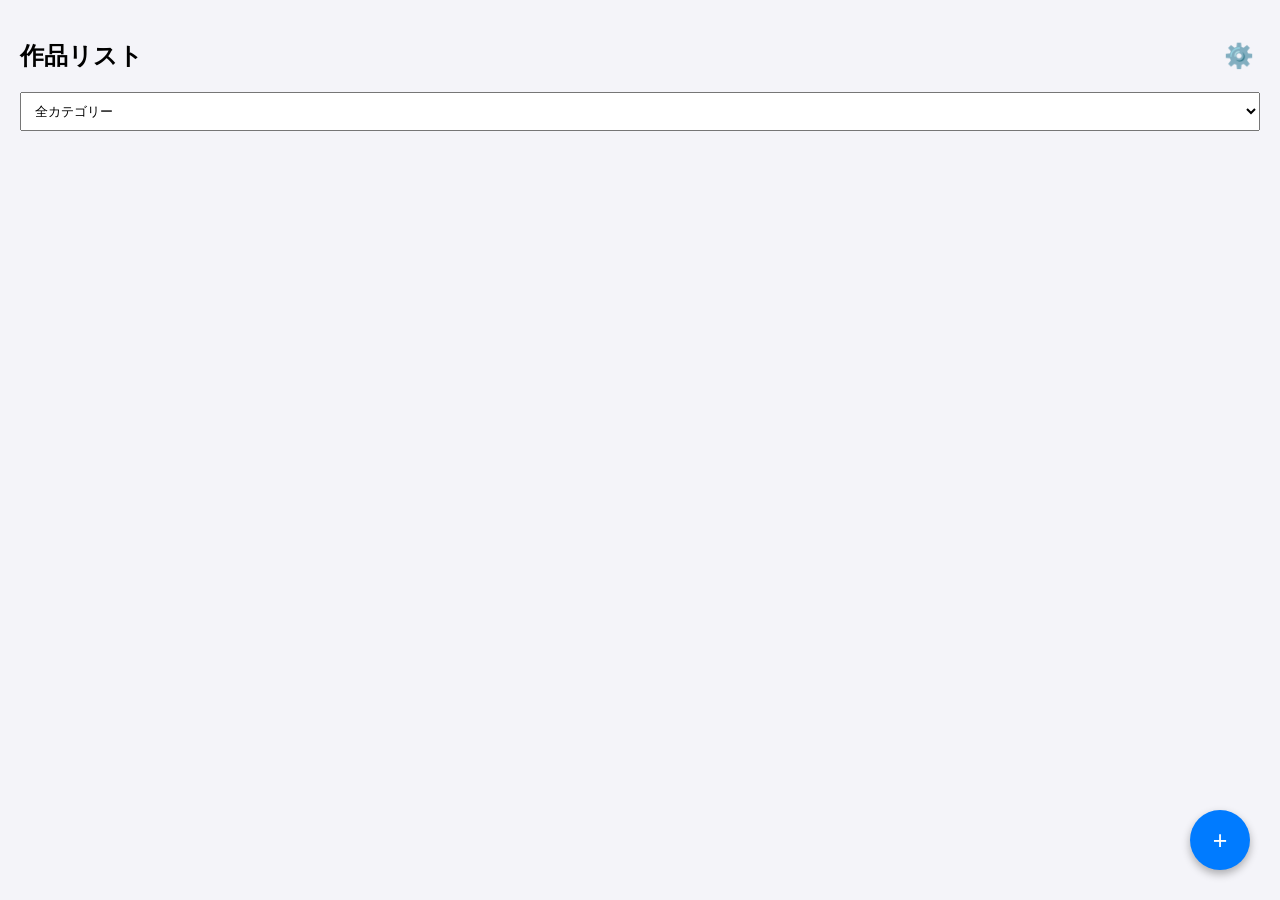
==== index.html @ 29b8ebf0 "Add files via upload" ====
<!DOCTYPE html>
<html lang="ja">
<head>
    <meta charset="UTF-8">
    <meta name="viewport" content="width=device-width, initial-scale=1.0">
    <title>編み物記録 - 整理版</title>
    <style>
        body { margin: 0; font-family: sans-serif; background: #f4f4f9; padding-bottom: 80px; }
        .tab-content { display: none; padding: 20px; }
        .tab-content.active { display: block; }
        .card { background: white; padding: 10px 15px; margin-bottom: 10px; border-radius: 8px; box-shadow: 0 1px 3px rgba(0,0,0,0.1); }
        .card-header { display: flex; justify-content: space-between; align-items: center; }
        .details { display: none; margin-top: 10px; padding-top: 10px; border-top: 1px solid #eee; }
        .btn { padding: 8px 12px; border: none; border-radius: 5px; cursor: pointer; color: white; }
        .fab { position: fixed; bottom: 30px; right: 30px; width: 60px; height: 60px; background: #007bff; color: white; border-radius: 50%; border: none; font-size: 25px; box-shadow: 0 4px 8px rgba(0,0,0,0.3); }
        input, select, textarea { padding: 10px; margin-bottom: 10px; width: 100%; box-sizing: border-box; }
    </style>
</head>
<body>

    <section id="home" class="tab-content active">
        <div style="display:flex; justify-content:space-between; align-items:center;">
            <h2>作品リスト</h2>
            <button onclick="showTab('config')" style="background:none; border:none; font-size:24px;">⚙️</button>
        </div>
        <select id="filterCategory" onchange="loadData()"><option value="全カテゴリー">全カテゴリー</option></select>
        
        <div id="list"></div>
        <button class="fab" onclick="prepareAdd()">+</button>
    </section>

    <section id="add" class="tab-content">
        <h2 id="formTitle">追加・編集</h2>
        <form id="knitForm">
            <input type="text" id="title" placeholder="作品名" required>
            <select id="categorySelect"></select>
            <input type="text" id="purpose" placeholder="目的">
            <input type="text" id="materials" placeholder="材料">
            <label>開始日</label><input type="date" id="startDate" required>
            <label>完了日</label><input type="date" id="endDate">
            <input type="file" id="photo" accept="image/*">
            <textarea id="memo" placeholder="メモ"></textarea>
            <button type="submit" class="btn" style="background:#28a745; width:100%;">保存する</button>
            <button type="button" class="btn" style="background:#6c757d; width:100%; margin-top:10px;" onclick="showTab('home')">戻る</button>
        </form>
    </section>

    <section id="config" class="tab-content">
        <h2>カテゴリー設定</h2>
        <input type="text" id="newCat" placeholder="新規カテゴリー">
        <button class="btn" style="background:#007bff;" onclick="addCategory()">追加</button>
        <div id="catList" style="margin-top:20px;"></div>
        <button class="btn" style="background:#6c757d; margin-top:20px;" onclick="showTab('home')">戻る</button>
    </section>

    <script>
        let knits = JSON.parse(localStorage.getItem('knits') || '[]');
        let categories = JSON.parse(localStorage.getItem('categories') || '["未分類", "小物", "ウェア"]');
        let editIndex = -1;

        function loadData() {
            const filter = document.getElementById('filterCategory').value;
            let filtered = (filter === "全カテゴリー") ? [...knits] : knits.filter(k => k.category === filter);
            
            // 制作中(endDate空)を上に
            filtered.sort((a,b) => (a.endDate ? 1 : -1));

            const listDiv = document.getElementById('list');
            listDiv.innerHTML = filtered.map((k, i) => {
                const idx = knits.indexOf(k);
                return `
                <div class="card">
                    <div class="card-header">
                        <strong>${k.title}</strong>
                        <button class="btn" style="background:#007bff;" onclick="toggleDetails(${i})">詳細</button>
                    </div>
                    <div id="details-${i}" class="details">
                        <p>カテゴリー: ${k.category}<br>目的: ${k.purpose}<br>材料: ${k.materials}<br>期間: ${k.startDate} ～ ${k.endDate || "..."}</p>
                        ${k.image ? `<img src="${k.image}" style="width:100px;">` : ''}
                        <button class="btn" style="background:#ffc107; margin-top:10px;" onclick="editItem(${idx})">編集</button>
                    </div>
                </div>`;
            }).join('');
        }

        function toggleDetails(i) {
            const el = document.getElementById(`details-${i}`);
            el.style.display = (el.style.display === 'block') ? 'none' : 'block';
        }

        // --- 以下、既存の保存・編集ロジック ---
        function prepareAdd() { editIndex = -1; document.getElementById('knitForm').reset(); showTab('add'); }
        function editItem(i) { editIndex = i; const k = knits[i]; document.getElementById('title').value=k.title; document.getElementById('categorySelect').value=k.category; document.getElementById('purpose').value=k.purpose; document.getElementById('materials').value=k.materials; document.getElementById('startDate').value=k.startDate; document.getElementById('endDate').value=k.endDate; document.getElementById('memo').value=k.memo; showTab('add'); }
        
        document.getElementById('knitForm').addEventListener('submit', (e) => {
            e.preventDefault();
            const item = { title:document.getElementById('title').value, category:document.getElementById('categorySelect').value, purpose:document.getElementById('purpose').value, materials:document.getElementById('materials').value, startDate:document.getElementById('startDate').value, endDate:document.getElementById('endDate').value, memo:document.getElementById('memo').value, image: knits[editIndex]?.image || null };
            if(editIndex !== -1) knits[editIndex] = item; else knits.push(item);
            localStorage.setItem('knits', JSON.stringify(knits));
            showTab('home'); loadData();
        });

        function showTab(id) { document.querySelectorAll('.tab-content').forEach(s => s.classList.remove('active')); document.getElementById(id).classList.add('active'); }
        document.getElementById('categorySelect').innerHTML = categories.map(c => `<option value="${c}">${c}</option>`).join('');
        document.getElementById('filterCategory').innerHTML = ['全カテゴリー', ...categories].map(c => `<option value="${c}">${c}</option>`).join('');
        loadData();
    </script>
</body>
</html>
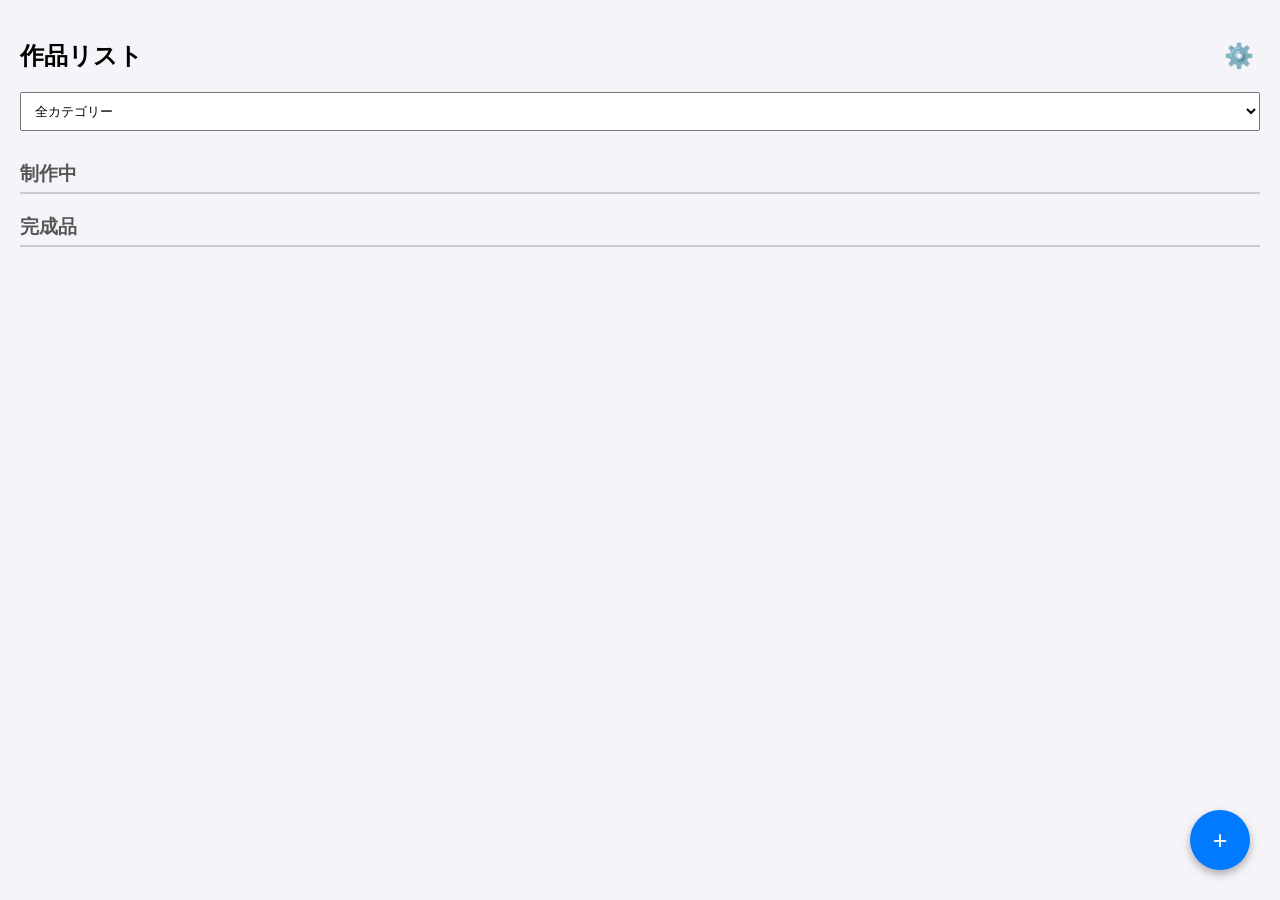
==== commit a1f7efc0: "Add files via upload" ====
--- a/index.html
+++ b/index.html
@@ -3,7 +3,7 @@
 <head>
     <meta charset="UTF-8">
     <meta name="viewport" content="width=device-width, initial-scale=1.0">
-    <title>編み物記録 - 整理版</title>
+    <title>編み物記録 - セクション分け版</title>
     <style>
         body { margin: 0; font-family: sans-serif; background: #f4f4f9; padding-bottom: 80px; }
         .tab-content { display: none; padding: 20px; }
@@ -14,6 +14,7 @@
         .btn { padding: 8px 12px; border: none; border-radius: 5px; cursor: pointer; color: white; }
         .fab { position: fixed; bottom: 30px; right: 30px; width: 60px; height: 60px; background: #007bff; color: white; border-radius: 50%; border: none; font-size: 25px; box-shadow: 0 4px 8px rgba(0,0,0,0.3); }
         input, select, textarea { padding: 10px; margin-bottom: 10px; width: 100%; box-sizing: border-box; }
+        .section-title { margin-top: 20px; color: #555; border-bottom: 2px solid #ccc; padding-bottom: 5px; }
     </style>
 </head>
 <body>
@@ -25,85 +26,58 @@
         </div>
         <select id="filterCategory" onchange="loadData()"><option value="全カテゴリー">全カテゴリー</option></select>
         
-        <div id="list"></div>
+        <h3 class="section-title">制作中</h3>
+        <div id="list-working"></div>
+        <h3 class="section-title">完成品</h3>
+        <div id="list-completed"></div>
+
         <button class="fab" onclick="prepareAdd()">+</button>
     </section>
 
-    <section id="add" class="tab-content">
-        <h2 id="formTitle">追加・編集</h2>
-        <form id="knitForm">
-            <input type="text" id="title" placeholder="作品名" required>
-            <select id="categorySelect"></select>
-            <input type="text" id="purpose" placeholder="目的">
-            <input type="text" id="materials" placeholder="材料">
-            <label>開始日</label><input type="date" id="startDate" required>
-            <label>完了日</label><input type="date" id="endDate">
-            <input type="file" id="photo" accept="image/*">
-            <textarea id="memo" placeholder="メモ"></textarea>
-            <button type="submit" class="btn" style="background:#28a745; width:100%;">保存する</button>
-            <button type="button" class="btn" style="background:#6c757d; width:100%; margin-top:10px;" onclick="showTab('home')">戻る</button>
-        </form>
-    </section>
-
-    <section id="config" class="tab-content">
-        <h2>カテゴリー設定</h2>
-        <input type="text" id="newCat" placeholder="新規カテゴリー">
-        <button class="btn" style="background:#007bff;" onclick="addCategory()">追加</button>
-        <div id="catList" style="margin-top:20px;"></div>
-        <button class="btn" style="background:#6c757d; margin-top:20px;" onclick="showTab('home')">戻る</button>
-    </section>
-
     <script>
-        let knits = JSON.parse(localStorage.getItem('knits') || '[]');
-        let categories = JSON.parse(localStorage.getItem('categories') || '["未分類", "小物", "ウェア"]');
-        let editIndex = -1;
+        // ... (省略: 他の関数はそのまま)
 
         function loadData() {
             const filter = document.getElementById('filterCategory').value;
             let filtered = (filter === "全カテゴリー") ? [...knits] : knits.filter(k => k.category === filter);
             
-            // 制作中(endDate空)を上に
-            filtered.sort((a,b) => (a.endDate ? 1 : -1));
+            const workingDiv = document.getElementById('list-working');
+            const completedDiv = document.getElementById('list-completed');
+            
+            let workingHtml = "";
+            let completedHtml = "";
 
-            const listDiv = document.getElementById('list');
-            listDiv.innerHTML = filtered.map((k, i) => {
+            filtered.forEach((k, i) => {
                 const idx = knits.indexOf(k);
-                return `
+                const html = `
                 <div class="card">
                     <div class="card-header">
                         <strong>${k.title}</strong>
-                        <button class="btn" style="background:#007bff;" onclick="toggleDetails(${i})">詳細</button>
+                        <button class="btn" style="background:#007bff;" onclick="toggleDetails(${idx})">詳細</button>
                     </div>
-                    <div id="details-${i}" class="details">
-                        <p>カテゴリー: ${k.category}<br>目的: ${k.purpose}<br>材料: ${k.materials}<br>期間: ${k.startDate} ～ ${k.endDate || "..."}</p>
-                        ${k.image ? `<img src="${k.image}" style="width:100px;">` : ''}
-                        <button class="btn" style="background:#ffc107; margin-top:10px;" onclick="editItem(${idx})">編集</button>
+                    <div id="details-${idx}" class="details">
+                        <p>カテゴリー: ${k.category}<br>目的: ${k.purpose}<br>期間: ${k.startDate} ～ ${k.endDate || "..."}</p>
+                        <button class="btn" style="background:#ffc107;" onclick="editItem(${idx})">編集</button>
                     </div>
                 </div>`;
-            }).join('');
+
+                if (!k.endDate || k.endDate === "") {
+                    workingHtml += html;
+                } else {
+                    completedHtml += html;
+                }
+            });
+
+            workingDiv.innerHTML = workingHtml || '<p style="font-size:0.8em;">なし</p>';
+            completedDiv.innerHTML = completedHtml || '<p style="font-size:0.8em;">なし</p>';
         }
 
         function toggleDetails(i) {
             const el = document.getElementById(`details-${i}`);
             el.style.display = (el.style.display === 'block') ? 'none' : 'block';
         }
-
-        // --- 以下、既存の保存・編集ロジック ---
-        function prepareAdd() { editIndex = -1; document.getElementById('knitForm').reset(); showTab('add'); }
-        function editItem(i) { editIndex = i; const k = knits[i]; document.getElementById('title').value=k.title; document.getElementById('categorySelect').value=k.category; document.getElementById('purpose').value=k.purpose; document.getElementById('materials').value=k.materials; document.getElementById('startDate').value=k.startDate; document.getElementById('endDate').value=k.endDate; document.getElementById('memo').value=k.memo; showTab('add'); }
         
-        document.getElementById('knitForm').addEventListener('submit', (e) => {
-            e.preventDefault();
-            const item = { title:document.getElementById('title').value, category:document.getElementById('categorySelect').value, purpose:document.getElementById('purpose').value, materials:document.getElementById('materials').value, startDate:document.getElementById('startDate').value, endDate:document.getElementById('endDate').value, memo:document.getElementById('memo').value, image: knits[editIndex]?.image || null };
-            if(editIndex !== -1) knits[editIndex] = item; else knits.push(item);
-            localStorage.setItem('knits', JSON.stringify(knits));
-            showTab('home'); loadData();
-        });
-
-        function showTab(id) { document.querySelectorAll('.tab-content').forEach(s => s.classList.remove('active')); document.getElementById(id).classList.add('active'); }
-        document.getElementById('categorySelect').innerHTML = categories.map(c => `<option value="${c}">${c}</option>`).join('');
-        document.getElementById('filterCategory').innerHTML = ['全カテゴリー', ...categories].map(c => `<option value="${c}">${c}</option>`).join('');
-        loadData();
+        // ... (以下、前回同様のロジック)
     </script>
 </body>
 </html>
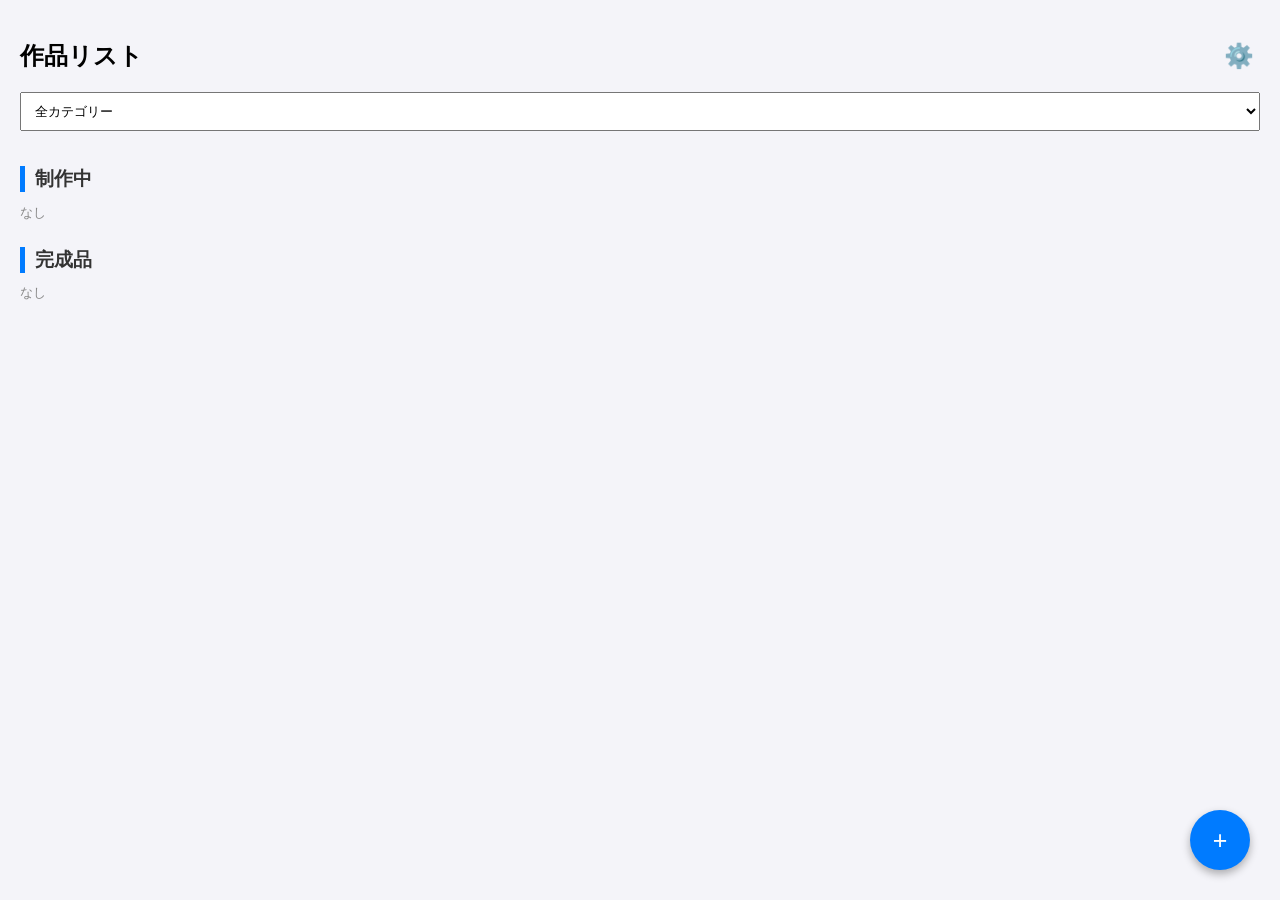
==== commit 7dbe0f5f: "Add files via upload" ====
--- a/index.html
+++ b/index.html
@@ -3,18 +3,18 @@
 <head>
     <meta charset="UTF-8">
     <meta name="viewport" content="width=device-width, initial-scale=1.0">
-    <title>編み物記録 - セクション分け版</title>
+    <title>編み物記録 - 整理版</title>
     <style>
         body { margin: 0; font-family: sans-serif; background: #f4f4f9; padding-bottom: 80px; }
         .tab-content { display: none; padding: 20px; }
         .tab-content.active { display: block; }
         .card { background: white; padding: 10px 15px; margin-bottom: 10px; border-radius: 8px; box-shadow: 0 1px 3px rgba(0,0,0,0.1); }
         .card-header { display: flex; justify-content: space-between; align-items: center; }
-        .details { display: none; margin-top: 10px; padding-top: 10px; border-top: 1px solid #eee; }
+        .details { display: none; margin-top: 10px; padding-top: 10px; border-border-top: 1px solid #eee; }
         .btn { padding: 8px 12px; border: none; border-radius: 5px; cursor: pointer; color: white; }
         .fab { position: fixed; bottom: 30px; right: 30px; width: 60px; height: 60px; background: #007bff; color: white; border-radius: 50%; border: none; font-size: 25px; box-shadow: 0 4px 8px rgba(0,0,0,0.3); }
         input, select, textarea { padding: 10px; margin-bottom: 10px; width: 100%; box-sizing: border-box; }
-        .section-title { margin-top: 20px; color: #555; border-bottom: 2px solid #ccc; padding-bottom: 5px; }
+        .section-title { margin-top: 25px; margin-bottom: 10px; color: #333; border-left: 5px solid #007bff; padding-left: 10px; }
     </style>
 </head>
 <body>
@@ -28,18 +28,45 @@
         
         <h3 class="section-title">制作中</h3>
         <div id="list-working"></div>
+        
         <h3 class="section-title">完成品</h3>
         <div id="list-completed"></div>
 
         <button class="fab" onclick="prepareAdd()">+</button>
     </section>
 
+    <section id="add" class="tab-content">
+        <h2 id="formTitle">追加・編集</h2>
+        <form id="knitForm">
+            <input type="text" id="title" placeholder="作品名" required>
+            <select id="categorySelect"></select>
+            <input type="text" id="purpose" placeholder="目的">
+            <input type="text" id="materials" placeholder="材料">
+            <label>開始日</label><input type="date" id="startDate" required>
+            <label>完了日</label><input type="date" id="endDate">
+            <input type="file" id="photo" accept="image/*">
+            <textarea id="memo" placeholder="メモ"></textarea>
+            <button type="submit" class="btn" style="background:#28a745; width:100%;">保存する</button>
+            <button type="button" class="btn" style="background:#6c757d; width:100%; margin-top:10px;" onclick="showTab('home')">戻る</button>
+        </form>
+    </section>
+
+    <section id="config" class="tab-content">
+        <h2>カテゴリー設定</h2>
+        <input type="text" id="newCat" placeholder="新規カテゴリー">
+        <button class="btn" style="background:#007bff;" onclick="addCategory()">追加</button>
+        <div id="catList" style="margin-top:20px;"></div>
+        <button class="btn" style="background:#6c757d; margin-top:20px;" onclick="showTab('home')">戻る</button>
+    </section>
+
     <script>
-        // ... (省略: 他の関数はそのまま)
+        let knits = JSON.parse(localStorage.getItem('knits') || '[]');
+        let categories = JSON.parse(localStorage.getItem('categories') || '["未分類", "小物", "ウェア"]');
+        let editIndex = -1;
 
         function loadData() {
             const filter = document.getElementById('filterCategory').value;
-            let filtered = (filter === "全カテゴリー") ? [...knits] : knits.filter(k => k.category === filter);
+            const filtered = (filter === "全カテゴリー") ? [...knits] : knits.filter(k => k.category === filter);
             
             const workingDiv = document.getElementById('list-working');
             const completedDiv = document.getElementById('list-completed');
@@ -56,8 +83,9 @@
                         <button class="btn" style="background:#007bff;" onclick="toggleDetails(${idx})">詳細</button>
                     </div>
                     <div id="details-${idx}" class="details">
-                        <p>カテゴリー: ${k.category}<br>目的: ${k.purpose}<br>期間: ${k.startDate} ～ ${k.endDate || "..."}</p>
-                        <button class="btn" style="background:#ffc107;" onclick="editItem(${idx})">編集</button>
+                        <p>カテゴリー: ${k.category}<br>目的: ${k.purpose}<br>材料: ${k.materials}<br>期間: ${k.startDate} ～ ${k.endDate || "..."}</p>
+                        ${k.image ? `<img src="${k.image}" style="width:100px;">` : ''}
+                        <button class="btn" style="background:#ffc107; margin-top:10px;" onclick="editItem(${idx})">編集</button>
                     </div>
                 </div>`;
 
@@ -68,16 +96,37 @@
                 }
             });
 
-            workingDiv.innerHTML = workingHtml || '<p style="font-size:0.8em;">なし</p>';
-            completedDiv.innerHTML = completedHtml || '<p style="font-size:0.8em;">なし</p>';
+            workingDiv.innerHTML = workingHtml || '<p style="font-size:0.8em; color:#888;">なし</p>';
+            completedDiv.innerHTML = completedHtml || '<p style="font-size:0.8em; color:#888;">なし</p>';
         }
 
         function toggleDetails(i) {
             const el = document.getElementById(`details-${i}`);
             el.style.display = (el.style.display === 'block') ? 'none' : 'block';
         }
+
+        function prepareAdd() { editIndex = -1; document.getElementById('knitForm').reset(); showTab('add'); }
+        function editItem(i) { editIndex = i; const k = knits[i]; document.getElementById('title').value=k.title; document.getElementById('categorySelect').value=k.category; document.getElementById('purpose').value=k.purpose; document.getElementById('materials').value=k.materials; document.getElementById('startDate').value=k.startDate; document.getElementById('endDate').value=k.endDate; document.getElementById('memo').value=k.memo; showTab('add'); }
         
-        // ... (以下、前回同様のロジック)
+        document.getElementById('knitForm').addEventListener('submit', (e) => {
+            e.preventDefault();
+            const item = { title:document.getElementById('title').value, category:document.getElementById('categorySelect').value, purpose:document.getElementById('purpose').value, materials:document.getElementById('materials').value, startDate:document.getElementById('startDate').value, endDate:document.getElementById('endDate').value, memo:document.getElementById('memo').value, image: knits[editIndex]?.image || null };
+            if(editIndex !== -1) knits[editIndex] = item; else knits.push(item);
+            localStorage.setItem('knits', JSON.stringify(knits));
+            showTab('home'); loadData();
+        });
+
+        function showTab(id) { document.querySelectorAll('.tab-content').forEach(s => s.classList.remove('active')); document.getElementById(id).classList.add('active'); }
+        function updateUI() {
+            document.getElementById('categorySelect').innerHTML = categories.map(c => `<option value="${c}">${c}</option>`).join('');
+            document.getElementById('filterCategory').innerHTML = ['全カテゴリー', ...categories].map(c => `<option value="${c}">${c}</option>`).join('');
+            document.getElementById('catList').innerHTML = categories.map((c, i) => `<div style="margin-bottom:10px;">${c} ${i>0 ? `<button onclick="deleteCategory(${i})">削除</button>` : ''}</div>`).join('');
+            loadData();
+        }
+        function addCategory() { const val = document.getElementById('newCat').value.trim(); if(val && !categories.includes(val)) { categories.push(val); localStorage.setItem('categories', JSON.stringify(categories)); updateUI(); } }
+        function deleteCategory(i) { categories.splice(i, 1); localStorage.setItem('categories', JSON.stringify(categories)); updateUI(); }
+        
+        updateUI();
     </script>
 </body>
 </html>
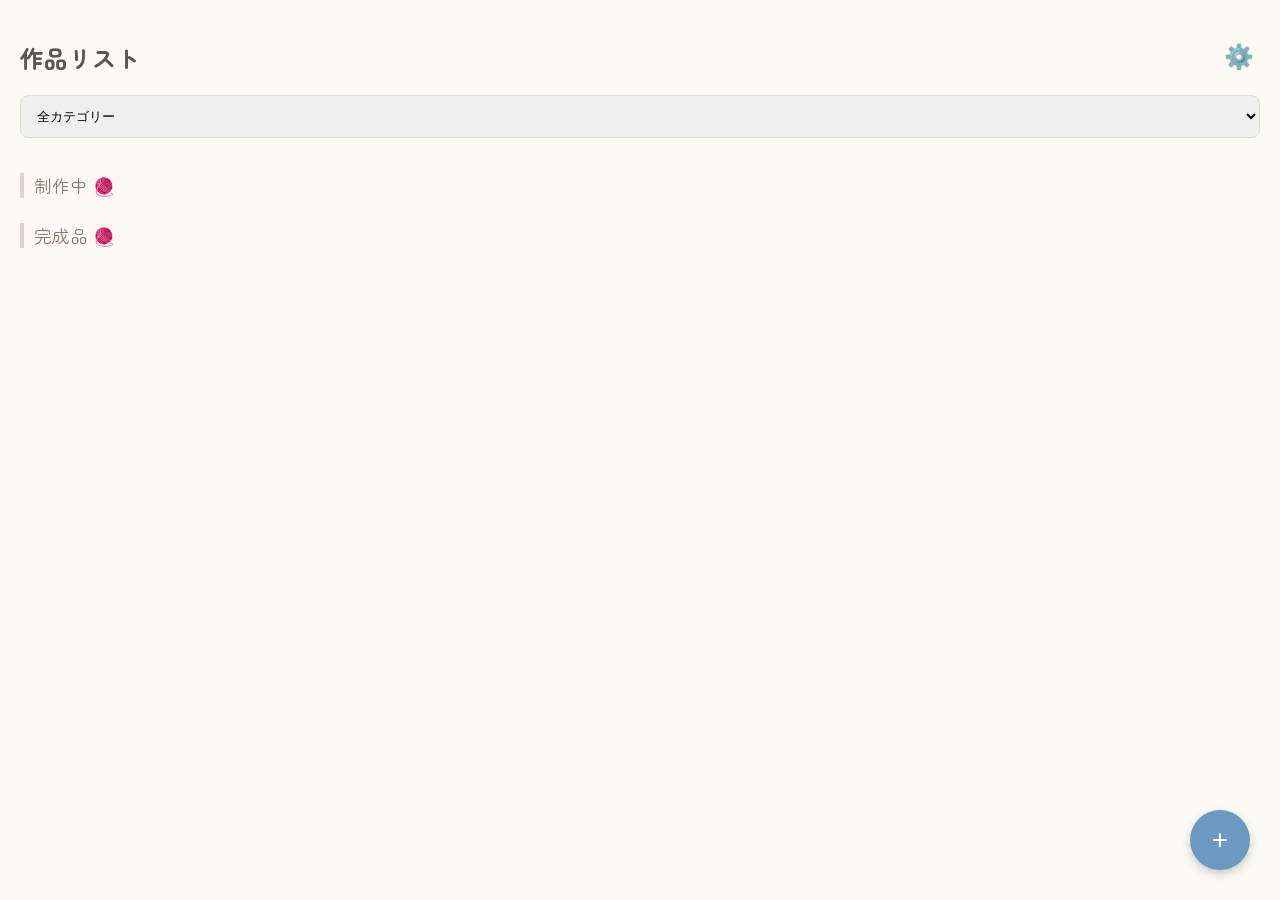
==== commit 1ef02078: "Add files via upload" ====
--- a/index.html
+++ b/index.html
@@ -3,18 +3,24 @@
 <head>
     <meta charset="UTF-8">
     <meta name="viewport" content="width=device-width, initial-scale=1.0">
-    <title>編み物記録 - 整理版</title>
+    <title>編み物記録 - 完全版</title>
+    <link href="https://fonts.googleapis.com/css2?family=Zen+Maru+Gothic:wght@400;700&display=swap" rel="stylesheet">
     <style>
-        body { margin: 0; font-family: sans-serif; background: #f4f4f9; padding-bottom: 80px; }
+        body { margin: 0; font-family: 'Zen Maru Gothic', sans-serif; background-color: #fdfaf5; color: #5d554d; padding-bottom: 100px; }
         .tab-content { display: none; padding: 20px; }
         .tab-content.active { display: block; }
-        .card { background: white; padding: 10px 15px; margin-bottom: 10px; border-radius: 8px; box-shadow: 0 1px 3px rgba(0,0,0,0.1); }
-        .card-header { display: flex; justify-content: space-between; align-items: center; }
-        .details { display: none; margin-top: 10px; padding-top: 10px; border-border-top: 1px solid #eee; }
-        .btn { padding: 8px 12px; border: none; border-radius: 5px; cursor: pointer; color: white; }
-        .fab { position: fixed; bottom: 30px; right: 30px; width: 60px; height: 60px; background: #007bff; color: white; border-radius: 50%; border: none; font-size: 25px; box-shadow: 0 4px 8px rgba(0,0,0,0.3); }
-        input, select, textarea { padding: 10px; margin-bottom: 10px; width: 100%; box-sizing: border-box; }
-        .section-title { margin-top: 25px; margin-bottom: 10px; color: #333; border-left: 5px solid #007bff; padding-left: 10px; }
+        
+        /* カードデザイン（写真サイズを小さく） */
+        .card { background: #ffffff; margin: 10px 0; padding: 10px; border-radius: 15px; border: 1px solid #efeae3; display: flex; align-items: center; box-shadow: 0 2px 5px rgba(0,0,0,0.03); }
+        .card img { width: 50px; height: 50px; border-radius: 8px; object-fit: cover; margin-right: 12px; }
+        .details { display: none; background: #fffdfa; padding: 15px; border-radius: 0 0 15px 15px; margin: -10px 5px 15px 5px; border: 1px solid #efeae3; border-top: none; }
+        
+        .btn { background: #8aa9c6; color: white; border-radius: 20px; border: none; padding: 8px 16px; font-weight: bold; cursor: pointer; }
+        .more-btn { display: block; width: 100%; margin: 10px 0; background: #eee; color: #555; }
+        .fab { position: fixed; bottom: 30px; right: 30px; width: 60px; height: 60px; background: #6a9ac2; color: white; border-radius: 50%; border: none; font-size: 28px; box-shadow: 0 4px 10px rgba(0,0,0,0.2); }
+        
+        input, select, textarea { padding: 12px; margin-bottom: 10px; width: 100%; border: 1px solid #ddd; border-radius: 8px; box-sizing: border-box; }
+        .section-title { font-size: 1.1rem; color: #8b796d; margin-top: 25px; margin-bottom: 5px; border-left: 4px solid #dcd3c9; padding-left: 10px; }
     </style>
 </head>
 <body>
@@ -26,17 +32,19 @@
         </div>
         <select id="filterCategory" onchange="loadData()"><option value="全カテゴリー">全カテゴリー</option></select>
         
-        <h3 class="section-title">制作中</h3>
+        <div class="section-title">制作中 🧶</div>
         <div id="list-working"></div>
+        <button id="more-working" class="btn more-btn" style="display:none;" onclick="showMore('working')">もっと見る</button>
         
-        <h3 class="section-title">完成品</h3>
+        <div class="section-title">完成品 🧶</div>
         <div id="list-completed"></div>
+        <button id="more-completed" class="btn more-btn" style="display:none;" onclick="showMore('completed')">もっと見る</button>
 
         <button class="fab" onclick="prepareAdd()">+</button>
     </section>
 
     <section id="add" class="tab-content">
-        <h2 id="formTitle">追加・編集</h2>
+        <h2>追加・編集</h2>
         <form id="knitForm">
             <input type="text" id="title" placeholder="作品名" required>
             <select id="categorySelect"></select>
@@ -46,17 +54,17 @@
             <label>完了日</label><input type="date" id="endDate">
             <input type="file" id="photo" accept="image/*">
             <textarea id="memo" placeholder="メモ"></textarea>
-            <button type="submit" class="btn" style="background:#28a745; width:100%;">保存する</button>
-            <button type="button" class="btn" style="background:#6c757d; width:100%; margin-top:10px;" onclick="showTab('home')">戻る</button>
+            <button type="submit" class="btn" style="width:100%;">保存する</button>
+            <button type="button" class="btn" style="background:#a9a9a9; width:100%; margin-top:10px;" onclick="showTab('home')">戻る</button>
         </form>
     </section>
 
     <section id="config" class="tab-content">
         <h2>カテゴリー設定</h2>
         <input type="text" id="newCat" placeholder="新規カテゴリー">
-        <button class="btn" style="background:#007bff;" onclick="addCategory()">追加</button>
+        <button class="btn" onclick="addCategory()">追加</button>
         <div id="catList" style="margin-top:20px;"></div>
-        <button class="btn" style="background:#6c757d; margin-top:20px;" onclick="showTab('home')">戻る</button>
+        <button class="btn" style="background:#a9a9a9; margin-top:20px;" onclick="showTab('home')">戻る</button>
     </section>
 
     <script>
@@ -66,61 +74,71 @@
 
         function loadData() {
             const filter = document.getElementById('filterCategory').value;
-            const filtered = (filter === "全カテゴリー") ? [...knits] : knits.filter(k => k.category === filter);
-            
-            const workingDiv = document.getElementById('list-working');
-            const completedDiv = document.getElementById('list-completed');
-            
-            let workingHtml = "";
-            let completedHtml = "";
-
-            filtered.forEach((k, i) => {
-                const idx = knits.indexOf(k);
-                const html = `
-                <div class="card">
-                    <div class="card-header">
-                        <strong>${k.title}</strong>
-                        <button class="btn" style="background:#007bff;" onclick="toggleDetails(${idx})">詳細</button>
-                    </div>
-                    <div id="details-${idx}" class="details">
-                        <p>カテゴリー: ${k.category}<br>目的: ${k.purpose}<br>材料: ${k.materials}<br>期間: ${k.startDate} ～ ${k.endDate || "..."}</p>
-                        ${k.image ? `<img src="${k.image}" style="width:100px;">` : ''}
-                        <button class="btn" style="background:#ffc107; margin-top:10px;" onclick="editItem(${idx})">編集</button>
-                    </div>
-                </div>`;
-
-                if (!k.endDate || k.endDate === "") {
-                    workingHtml += html;
-                } else {
-                    completedHtml += html;
-                }
-            });
-
-            workingDiv.innerHTML = workingHtml || '<p style="font-size:0.8em; color:#888;">なし</p>';
-            completedDiv.innerHTML = completedHtml || '<p style="font-size:0.8em; color:#888;">なし</p>';
+            const filtered = (filter === "全カテゴリー") ? knits : knits.filter(k => k.category === filter);
+            renderList('working', filtered.filter(k => !k.endDate));
+            renderList('completed', filtered.filter(k => k.endDate));
         }
 
-        function toggleDetails(i) {
-            const el = document.getElementById(`details-${i}`);
-            el.style.display = (el.style.display === 'block') ? 'none' : 'block';
+        function renderList(type, data) {
+            const container = document.getElementById(`list-${type}`);
+            container.innerHTML = "";
+            data.forEach((k, i) => {
+                const originalIndex = knits.indexOf(k);
+                const displayStyle = i >= 3 ? 'display:none;' : '';
+                container.innerHTML += `
+                <div class="card item-${type}" style="${displayStyle}">
+                    ${k.image ? `<img src="${k.image}">` : '<div style="width:50px; height:50px; background:#eee; margin-right:12px; border-radius:8px;"></div>'}
+                    <div style="flex-grow:1;"><strong>${k.title}</strong><br><small>${k.category}</small></div>
+                    <button class="btn" onclick="toggleDetails(${originalIndex})">詳細</button>
+                </div>
+                <div id="details-${originalIndex}" class="details">
+                    <p>目的: ${k.purpose}<br>材料: ${k.materials}<br>期間: ${k.startDate} ～ ${k.endDate || "..."}</p>
+                    <button class="btn" style="background:#ffc107;" onclick="editItem(${originalIndex})">編集</button>
+                </div>`;
+            });
+            document.getElementById(`more-${type}`).style.display = data.length > 3 ? 'block' : 'none';
         }
 
-        function prepareAdd() { editIndex = -1; document.getElementById('knitForm').reset(); showTab('add'); }
-        function editItem(i) { editIndex = i; const k = knits[i]; document.getElementById('title').value=k.title; document.getElementById('categorySelect').value=k.category; document.getElementById('purpose').value=k.purpose; document.getElementById('materials').value=k.materials; document.getElementById('startDate').value=k.startDate; document.getElementById('endDate').value=k.endDate; document.getElementById('memo').value=k.memo; showTab('add'); }
+        function showMore(type) {
+            document.querySelectorAll(`.item-${type}`).forEach(el => el.style.display = 'flex');
+            document.getElementById(`more-${type}`).style.display = 'none';
+        }
+
+        function toggleDetails(i) { const el = document.getElementById(`details-${i}`); el.style.display = (el.style.display === 'block') ? 'none' : 'block'; }
         
+        // 保存処理
         document.getElementById('knitForm').addEventListener('submit', (e) => {
             e.preventDefault();
-            const item = { title:document.getElementById('title').value, category:document.getElementById('categorySelect').value, purpose:document.getElementById('purpose').value, materials:document.getElementById('materials').value, startDate:document.getElementById('startDate').value, endDate:document.getElementById('endDate').value, memo:document.getElementById('memo').value, image: knits[editIndex]?.image || null };
-            if(editIndex !== -1) knits[editIndex] = item; else knits.push(item);
-            localStorage.setItem('knits', JSON.stringify(knits));
-            showTab('home'); loadData();
+            const file = document.getElementById('photo').files[0];
+            const save = (imgData) => {
+                const item = { title:document.getElementById('title').value, category:document.getElementById('categorySelect').value, purpose:document.getElementById('purpose').value, materials:document.getElementById('materials').value, startDate:document.getElementById('startDate').value, endDate:document.getElementById('endDate').value, memo:document.getElementById('memo').value, image: imgData || knits[editIndex]?.image };
+                if(editIndex !== -1) knits[editIndex] = item; else knits.push(item);
+                localStorage.setItem('knits', JSON.stringify(knits));
+                showTab('home'); updateUI();
+            };
+            if(file) {
+                const reader = new FileReader();
+                reader.onload = (e) => {
+                    const img = new Image();
+                    img.onload = () => {
+                        const canvas = document.createElement('canvas');
+                        canvas.width = 200; canvas.height = 200 * (img.height / img.width);
+                        canvas.getContext('2d').drawImage(img, 0, 0, canvas.width, canvas.height);
+                        save(canvas.toDataURL('image/jpeg', 0.5));
+                    };
+                    img.src = e.target.result;
+                };
+                reader.readAsDataURL(file);
+            } else save();
         });
 
+        function editItem(i) { editIndex = i; const k = knits[i]; document.getElementById('title').value=k.title; document.getElementById('categorySelect').value=k.category; document.getElementById('purpose').value=k.purpose; document.getElementById('materials').value=k.materials; document.getElementById('startDate').value=k.startDate; document.getElementById('endDate').value=k.endDate; document.getElementById('memo').value=k.memo; showTab('add'); }
+        function prepareAdd() { editIndex = -1; document.getElementById('knitForm').reset(); showTab('add'); }
         function showTab(id) { document.querySelectorAll('.tab-content').forEach(s => s.classList.remove('active')); document.getElementById(id).classList.add('active'); }
         function updateUI() {
             document.getElementById('categorySelect').innerHTML = categories.map(c => `<option value="${c}">${c}</option>`).join('');
             document.getElementById('filterCategory').innerHTML = ['全カテゴリー', ...categories].map(c => `<option value="${c}">${c}</option>`).join('');
-            document.getElementById('catList').innerHTML = categories.map((c, i) => `<div style="margin-bottom:10px;">${c} ${i>0 ? `<button onclick="deleteCategory(${i})">削除</button>` : ''}</div>`).join('');
+            document.getElementById('catList').innerHTML = categories.map((c, i) => `<div style="margin-bottom:10px;">${c} ${i>0 ? `<button class="btn" style="background:#e74c3c; padding:4px 8px;" onclick="deleteCategory(${i})">削除</button>` : ''}</div>`).join('');
             loadData();
         }
         function addCategory() { const val = document.getElementById('newCat').value.trim(); if(val && !categories.includes(val)) { categories.push(val); localStorage.setItem('categories', JSON.stringify(categories)); updateUI(); } }
@@ -129,4 +147,4 @@
         updateUI();
     </script>
 </body>
-</html>+</html>
